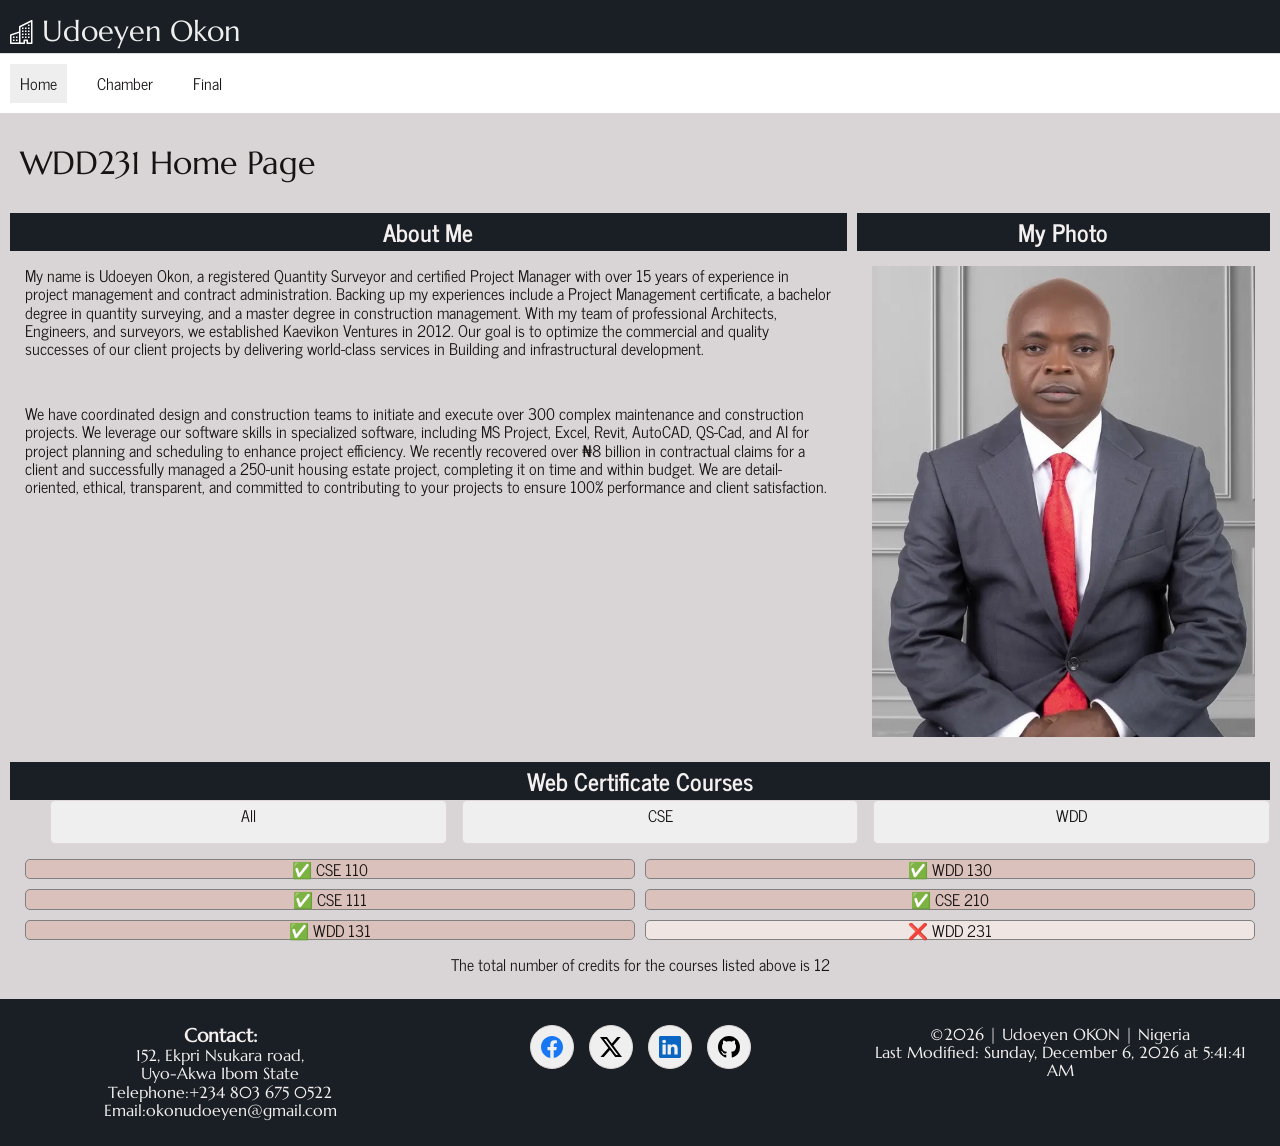
==== index.html @ faf33823 "Home page update" ====
<!DOCTYPE html>
<html lang="en">

<head>
    <meta charset="UTF-8">
    <meta name="viewport" content="width=device-width, initial-scale=1.0">
    <title>Web site-Wdd231-Web Front End Development-Udoeyen Okon</title>
    <meta name="description"
        content="My name is Udoeyen OKON. I am studying Web Web Front End Development (WDD231) and I am using this page for self introduction.">
    <meta name="author" content="Udoeyen Aniefiok Okon">
    <link rel="preconnect" href="https://fonts.googleapis.com">
    <link rel="preconnect" href="https://fonts.gstatic.com" crossorigin>
    <link href="https://fonts.googleapis.com/css2?family=News+Cycle&display=swap" rel="stylesheet">
    <link rel="preconnect" href="https://fonts.googleapis.com">
    <link rel="preconnect" href="https://fonts.gstatic.com" crossorigin>
    <link href="https://fonts.googleapis.com/css2?family=Marcellus&family=News+Cycle:wght@700&display=swap"
        rel="stylesheet">
    <link rel="stylesheet" href="styles/normalize.css">
    <link rel="stylesheet" href="styles/base.css">
    <link rel="stylesheet" href="styles/base-large.css">
    <script src="scripts/date.js" defer></script>
    <script src="scripts/navigation.js" defer></script>
    <script src="scripts/course.js" defer></script>
</head>

<body>
    <header>
        <img src="images/logo.svg" width="1" height="1" alt="logo">
        <span>Udoeyen Okon</span>
        <button id="ham-button" class="hamburger">Menu</button>
    </header>
    <nav id="nav-bar" class="navigation">
        <ul>
            <li class="active"><a href="#">Home</a></li>
            <li><a href="#">Chamber</a></li>
            <li><a href="#">Final</a></li>

        </ul>
    </nav>

    <main>

        <h1>WDD231 Home Page </h1>

        <section class="about-me">
            <h2>About Me</h2>
            <p>My name is Udoeyen Okon, a registered Quantity Surveyor and certified Project Manager with over 15 years
                of
                experience
                in project management and contract administration. Backing up my experiences include a Project
                Management
                certificate, a
                bachelor degree in quantity surveying, and a master degree in construction management.
                With my team of professional Architects, Engineers, and surveyors, we established Kaevikon Ventures in
                2012. Our
                goal is
                to optimize the commercial and quality successes of our client projects by delivering world-class
                services in
                Building
                and infrastructural development.</p>

            <p>We have coordinated design and construction teams to initiate and execute over 300 complex maintenance
                and
                construction
                projects. We leverage our software skills in specialized software, including MS Project, Excel, Revit,
                AutoCAD,
                QS-Cad,
                and AI for project planning and scheduling to enhance project efficiency. We recently recovered over ₦8
                billion in
                contractual claims for a client and successfully managed a 250-unit housing estate project, completing
                it on time
                and
                within budget. We are detail-oriented, ethical, transparent, and committed to contributing to your
                projects to
                ensure
                100% performance and client satisfaction.</p>
        </section>
        <section class="photo">
            <h2>My Photo</h2>
            <img src="images/potrait.webp" width="656" height="807" alt="My Photo" loading="lazy">
        </section>
        <section class="cert-courses">
            <h2>Web Certificate Courses</h2>
            <ul>
                <li><a href="#" id="all">All</a></li>
                <li><a href="#" id="cse">CSE</a></li>
                <li><a href="#" id="wdd">WDD</a></li>
            </ul>

            <div id="course-card"></div>

            <p id="credit"></p>

        </section>
    </main>
    <footer>
        <div>
            <h3>Contact:</h3>
            <p>152, Ekpri Nsukara road,</p>
            <p>Uyo-Akwa Ibom State</p>
            <p><span>Telephone:</span>+234 803 675 0522</p>
            <p><span>Email:</span>okonudoeyen@gmail.com</p>
        </div>

        <div class="social-media">
            <a href="https://web.facebook.com/login/" target="_blank"><img src="images/facebook.svg" alt="facebook"
                    width="16" height="16"></a>
            <a href="https://x.com/twitt_login?lang=en" target="_blank"><img src="images/twitter-x.svg"
                    alt="Twitter twitter-x" width="16" height="16"></a>
            <a href="https://www.linkedin.com/in/udoeyen-okon-a13135124/" target="_blank"><img src="images/linkedin.svg"
                    alt="linkedin" width="16" height="16"></a>
            <a href="https://github.com/UdoeyenOkon" target="_blank"><img src="images/github.svg" alt="Github"
                    width="16" height="16"></a>

        </div>

        <div>
            <p>©<span id="CurrentYear"></span> | Udoeyen OKON | Nigeria</p>
            <p class="modified">Last Modified: <span id="LastModified"></span></p>
        </div>
    </footer>
</body>

</html>
---- styles/base.css ----
:root {
    --header-footer-background: #191f24;
    --main-page-background: #D9D4D5;
    --text-on-header-footer: #f5f0f0;
    --text-on-main-page: #161313;
    --button: #605c5c;
    --text-on-button: #efefef;
}

* {
    margin: 0;
    box-sizing: border-box;
}

body {
    font-family: "News Cycle", sans-serif;
    font-weight: 400;
    font-style: normal;
    /* min-width: 320px; */
}

h1,
header,
footer {
    font-family: "Marcellus", serif;
    font-weight: 400;
    font-style: normal;
}


/* HEADER */
header {
    display: grid;
    grid-template-columns: 24PX auto 80px;
    padding: 15px 0 5px 10px;
    align-items: end;
    border-bottom: solid 1px #ddd;
    column-gap: 8px;
    background-color: var(--header-footer-background);
    color: var(--text-on-header-footer);
}

header img {
    display: block;
    width: 100%;
    height: auto;
    padding-bottom: 4px;
}

header span {
    font-size: 1.8rem;
    color: #eee;
}

/* HAMBURGER NAVIGATION */
.hamburger {
    background: none;
    border: none;
    color: white;
    cursor: pointer;
}

.hamburger::before {
    content: "\2630";
}

.hamburger.show::before {
    content: "\00D7";
    /* font-size: 1.5rem; */
}

/* NAVIGATION */
.navigation {
    display: none;
}

.navigation.show {
    display: block;
}

.navigation ul {
    list-style-type: none;
    margin: 0;
    padding: 10px;
}

.navigation a {
    display: block;
    padding: 10px;
    text-decoration: none;
    border-bottom: solid 1px #dfd7d7;
    color: var(--text-on-main-page);
    text-align: start;
}

.navigation li.active {
    background-color: #eee;
}

.navigation a:hover {
    text-decoration: overline;
}


/* FOOTER */
footer {
    padding: 1rem 10px;
    text-align: center;
    background-color: var(--header-footer-background);
    color: var(--text-on-header-footer);

}

.social-media {
    display: flex;
    justify-content: center;
    column-gap: 15px;
}

.social-media a {
    display: flex;
    border: solid 1px #dfd7d7;
    width: 44px;
    height: 44px;
    align-items: center;
    justify-content: center;
    border-radius: 22px;
    background-color: var(--text-on-button);
}

.social-media img {
    width: 22px;
    height: 22px;
}

.social-media a:hover {
    background-color: #dbc1bb;
}

footer div {
    padding: 10px;
}

/* Certificate */
.cert-courses ul {
    display: flex;
    flex-direction: row;
    justify-content: center;
    column-gap: 15px;
}

.cert-courses a {
    display: block;
    border: solid 1px #dfd7d7;
    align-items: center;
    justify-content: center;
    background-color: var(--text-on-button);
    padding: 5px;
    text-decoration: none;
    border-radius: 5px;
    text-align: center;
    height: 44px;
    color: var(--text-on-main-page);
}

.cert-courses li {
    list-style-type: none;
    flex: 1 1 100%;
}

.cert-courses a:hover {
    background-color: #dbc1bb;
}

#course-card {
    display: grid;
    grid-template-columns: 1fr;
    text-align: center;
    padding: 15px;
    gap: 10px;
}

.completed {
    background-color: #dbc1bb;
    display: block;
    border: solid 1px grey;
    border-radius: 5px;
}

.not-completed {
    background-color: #efe6e4;
    display: block;
    border: solid 1px grey;
    border-radius: 5px;
}

#credit {
    text-align: center;
    padding-bottom: 15px;
}


/* Main*/

h1 {
    margin-left: 10px;
}

.about-me p {
    margin-bottom: 1em;
    padding: 15px;
    /* text-indent: 2em; */
}

h2 {
    background-color: var(--header-footer-background);
    color: var(--text-on-header-footer);
    padding: 5px;
    text-align: center;
}

main {
    display: grid;
    padding: 10px;
    background-color: var(--main-page-background);
    color: var(--text-on-main-page);
}

.photo img {
    width: 100%;
    height: auto;
    padding: 15px;
    /* width: 300px;
    height: 400px;
    object-fit: cover;
    padding: 15px; */
    margin: 0 auto;
    display: block;
}
---- styles/base-large.css ----
@media (min-width: 660px) {

    .hamburger {
        display: none;
    }

    header {
        grid-template-columns: 24PX auto;
    }

    body {
        /* max-width: 1000px; */
        margin: 0 auto;
    }

    .navigation {
        display: block;
        border-bottom: solid 1px #dfd7d7;
    }

    .navigation ul {
        display: flex;
        column-gap: 20px;
    }

    .navigation a {
        border: none;
    }


    /* FOOTER */
    footer {
        display: grid;
        grid-template-columns: 1fr 1fr 1fr;
    }


    /* Main */
        main {
            grid-template-columns: 1fr 1fr 1fr;
            gap: 10px;
        }

        h1 {
            grid-column: span 3;
            grid-row: 1/2;
        }

        .about-me {
            grid-column: 1/3;
            grid-row: 2/3;
        }

        .photo {
            grid-column: 3/4;
            grid-row: 2/3;
        }

        .cert-courses {
            grid-column: span 3;
            grid-row: 3/4;
        }

        #course-card {
            grid-template-columns: 1fr 1fr;
        }
}
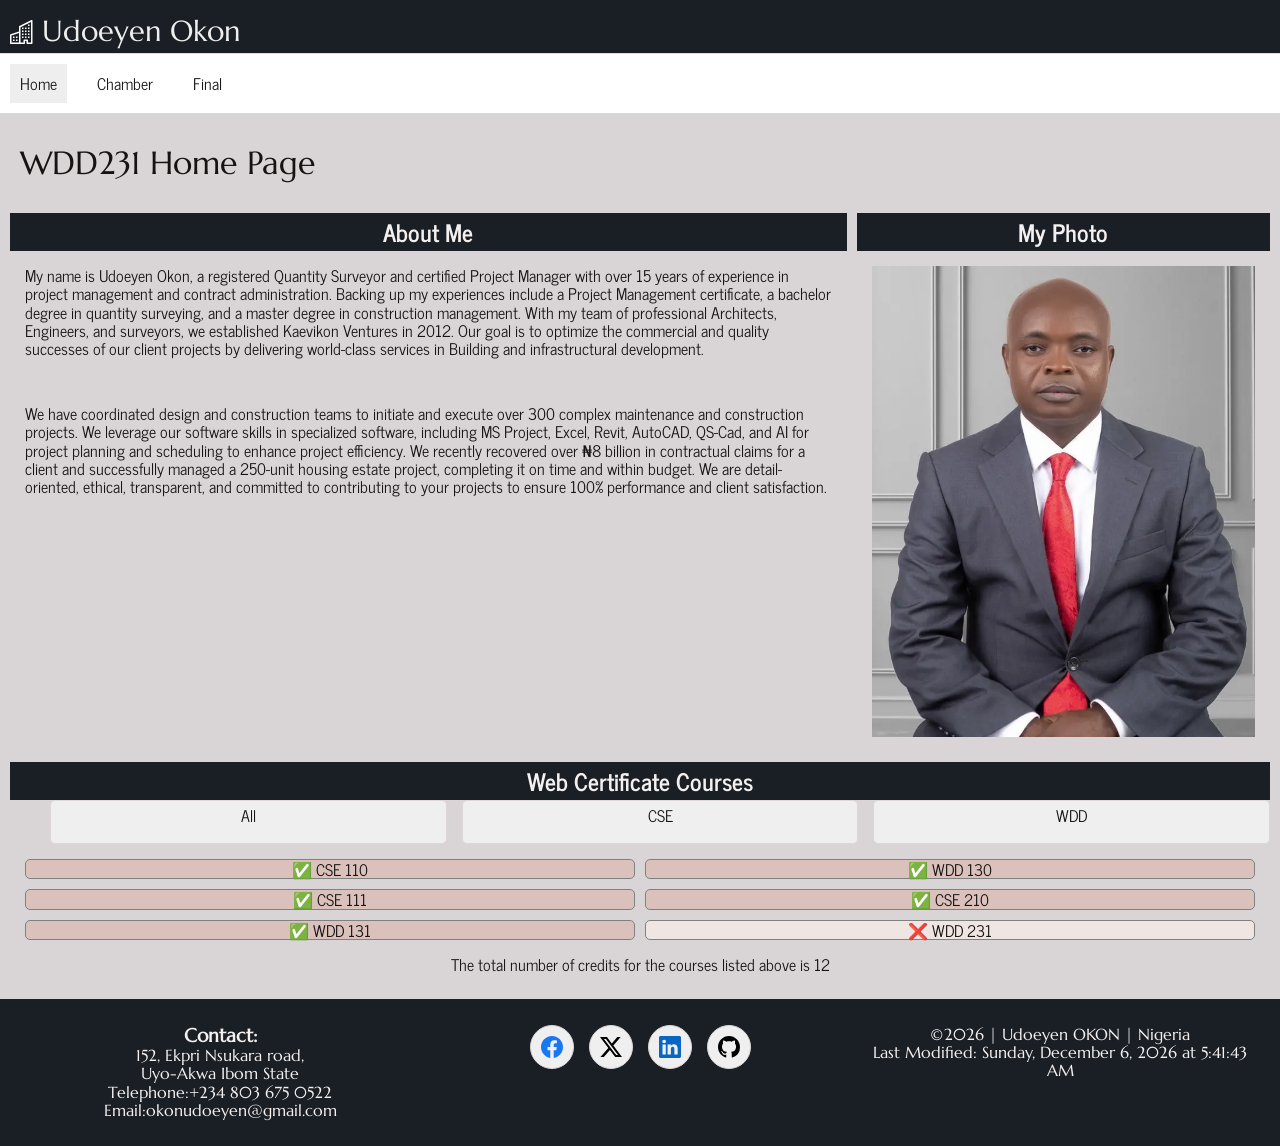
==== commit b44c27dc: "directory updates" ====
--- a/index.html
+++ b/index.html
@@ -77,7 +77,7 @@
         </section>
         <section class="photo">
             <h2>My Photo</h2>
-            <img src="images/potrait.webp" width="656" height="807" alt="My Photo" loading="lazy">
+            <img src="images/potrait.webp" width="300" height="400" alt="My Photo" loading="lazy">
         </section>
         <section class="cert-courses">
             <h2>Web Certificate Courses</h2>
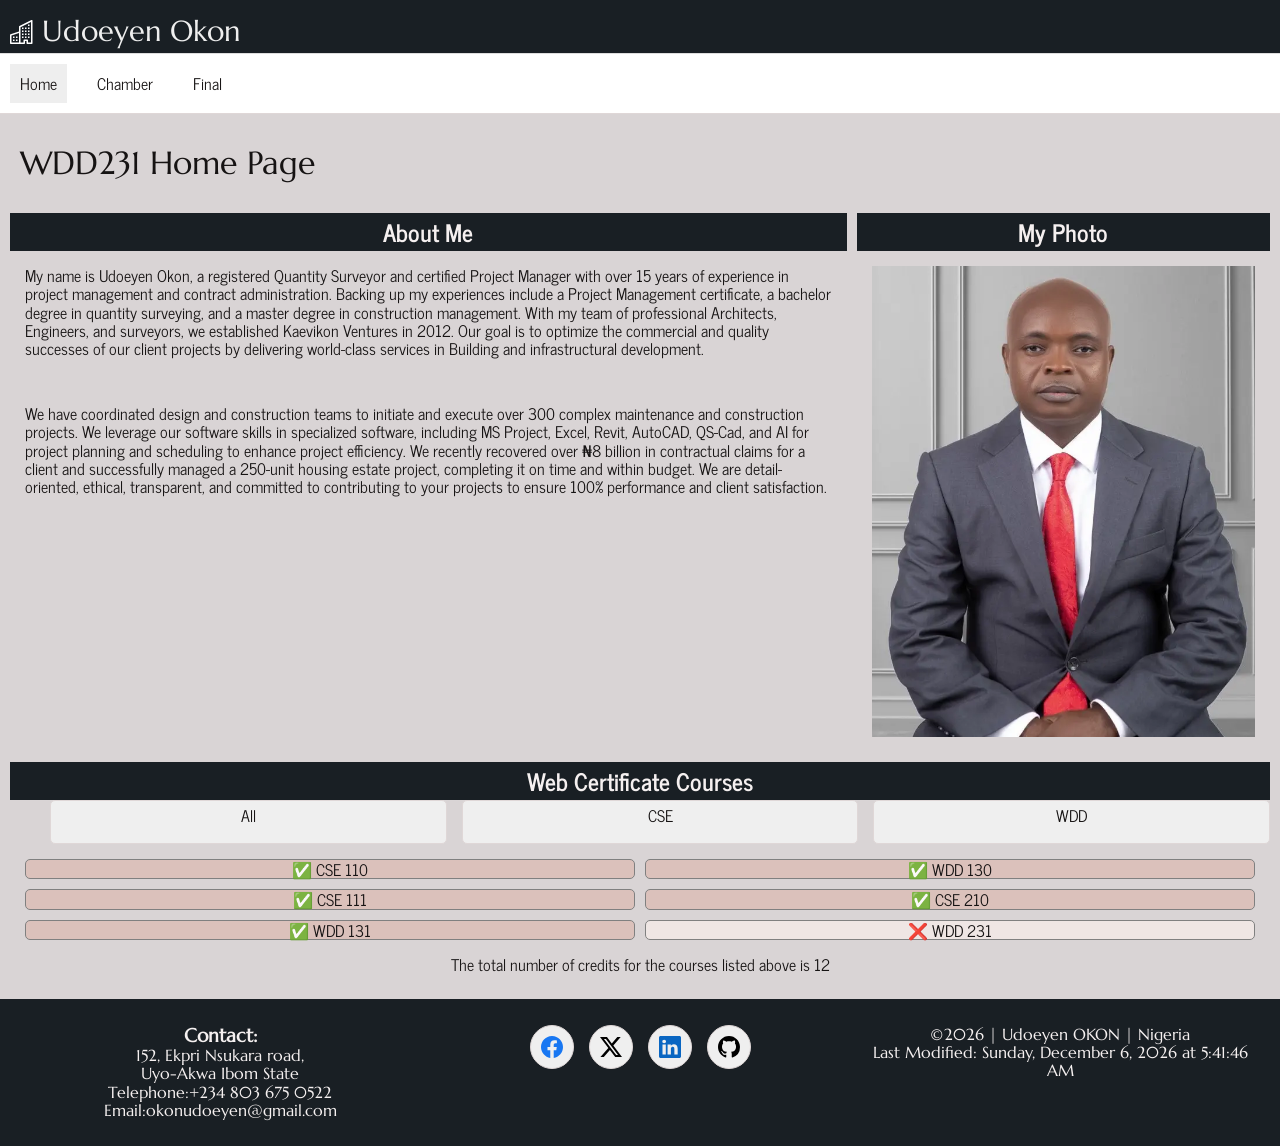
==== commit a46b5dca: "Homepage updated" ====
--- a/index.html
+++ b/index.html
@@ -36,7 +36,7 @@
             <li><a href="#">Final</a></li>
 
         </ul>
-    </nav>
+    </nav> 
 
     <main>
 
@@ -92,6 +92,9 @@
             <p id="credit"></p>
 
         </section>
+
+        <dialog id="course-details"></dialog>
+        
     </main>
     <footer>
         <div>
--- a/styles/base.css
+++ b/styles/base.css
@@ -236,4 +236,27 @@
     padding: 15px; */
     margin: 0 auto;
     display: block;
+}
+
+/* Dialog box  ............................................................*/
+dialog {
+    border: 1px solid rgb(0 0 0 / 10%);
+    border-radius: .25rem;
+    padding: 1rem;
+    background-color: #fff;
+    box-shadow: 0 0 3rem #777;
+    width: 90%;
+    max-width: 600px;
+}
+
+::backdrop {
+    background-color: rgb(0 0 0 / 50%);
+}
+
+dialog button {
+    position: absolute;
+    top: 23px;
+    right: 23px;
+    padding: .5rem 1rem;
+    border: 1px solid rgb(0 0 0 / 10%);
 }
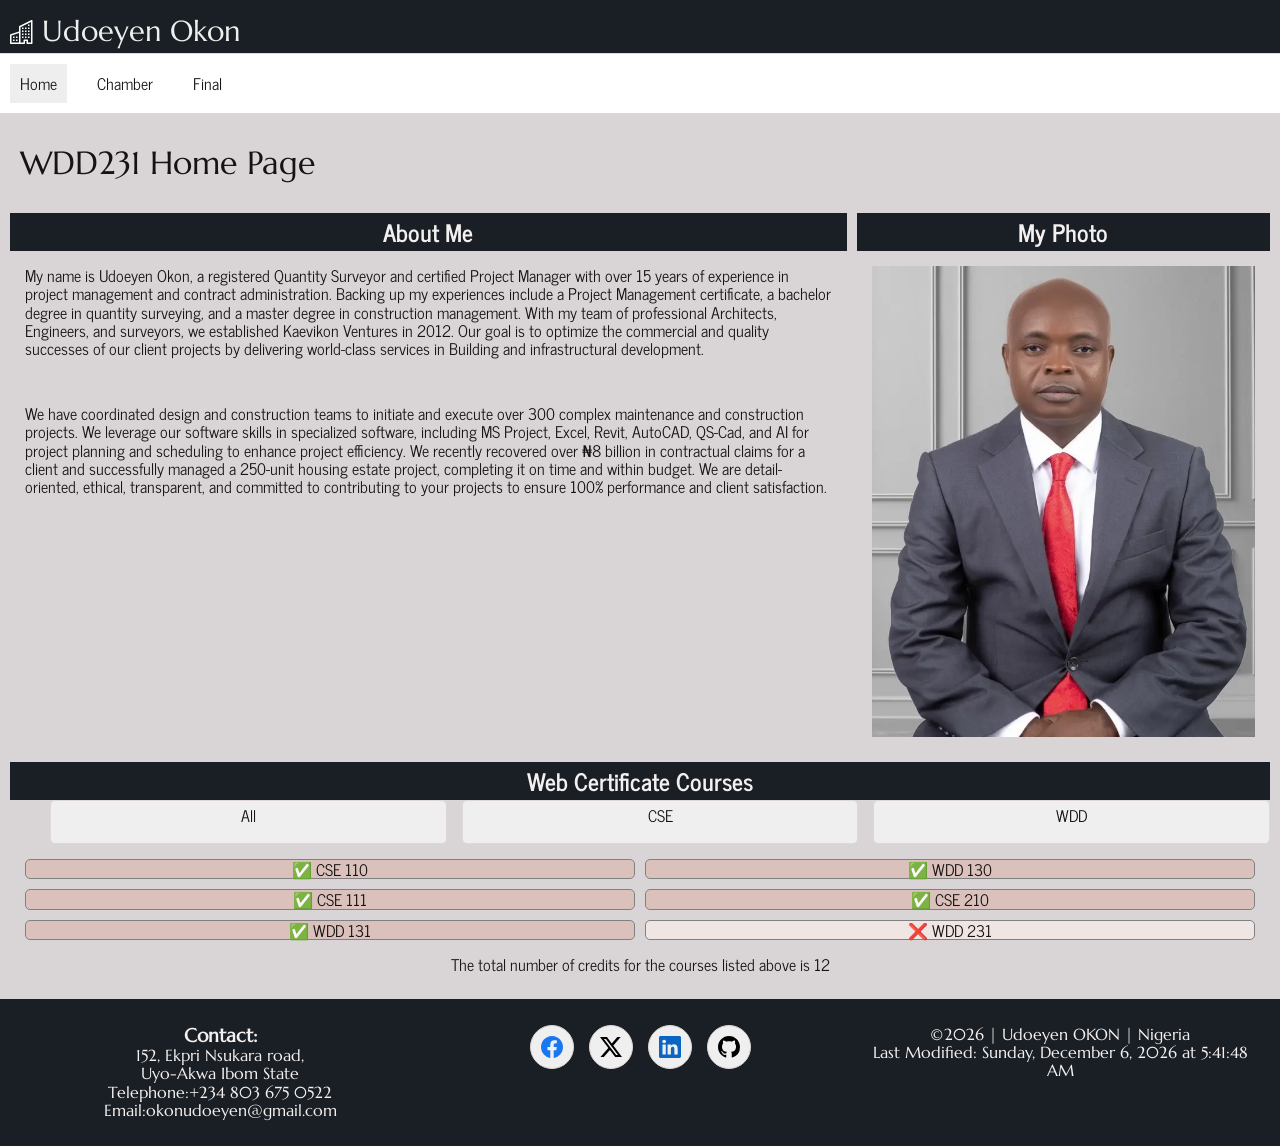
==== commit cf0aa961: "Chamber page updated" ====
--- a/index.html
+++ b/index.html
@@ -27,7 +27,7 @@
     <header>
         <img src="images/logo.svg" width="1" height="1" alt="logo">
         <span>Udoeyen Okon</span>
-        <button id="ham-button" class="hamburger">Menu</button>
+        <button id="ham-button" class="hamburger"></button>
     </header>
     <nav id="nav-bar" class="navigation">
         <ul>
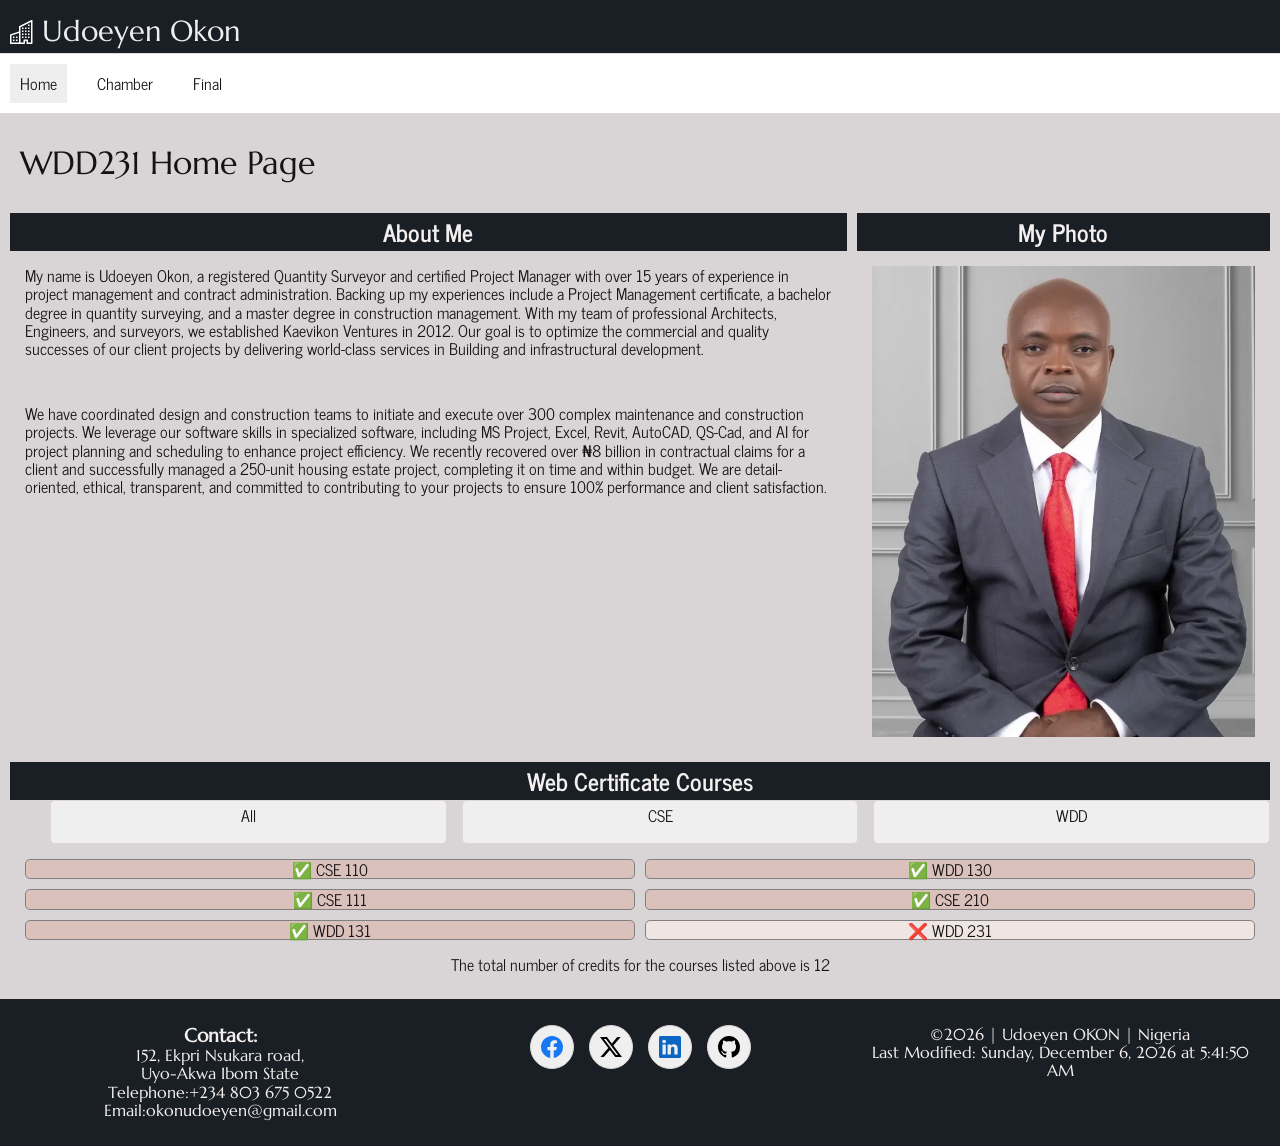
==== commit 49b2e69b: "Page updates" ====
--- a/index.html
+++ b/index.html
@@ -79,6 +79,7 @@
             <h2>My Photo</h2>
             <img src="images/potrait.webp" width="300" height="400" alt="My Photo" loading="lazy">
         </section>
+        
         <section class="cert-courses">
             <h2>Web Certificate Courses</h2>
             <ul>
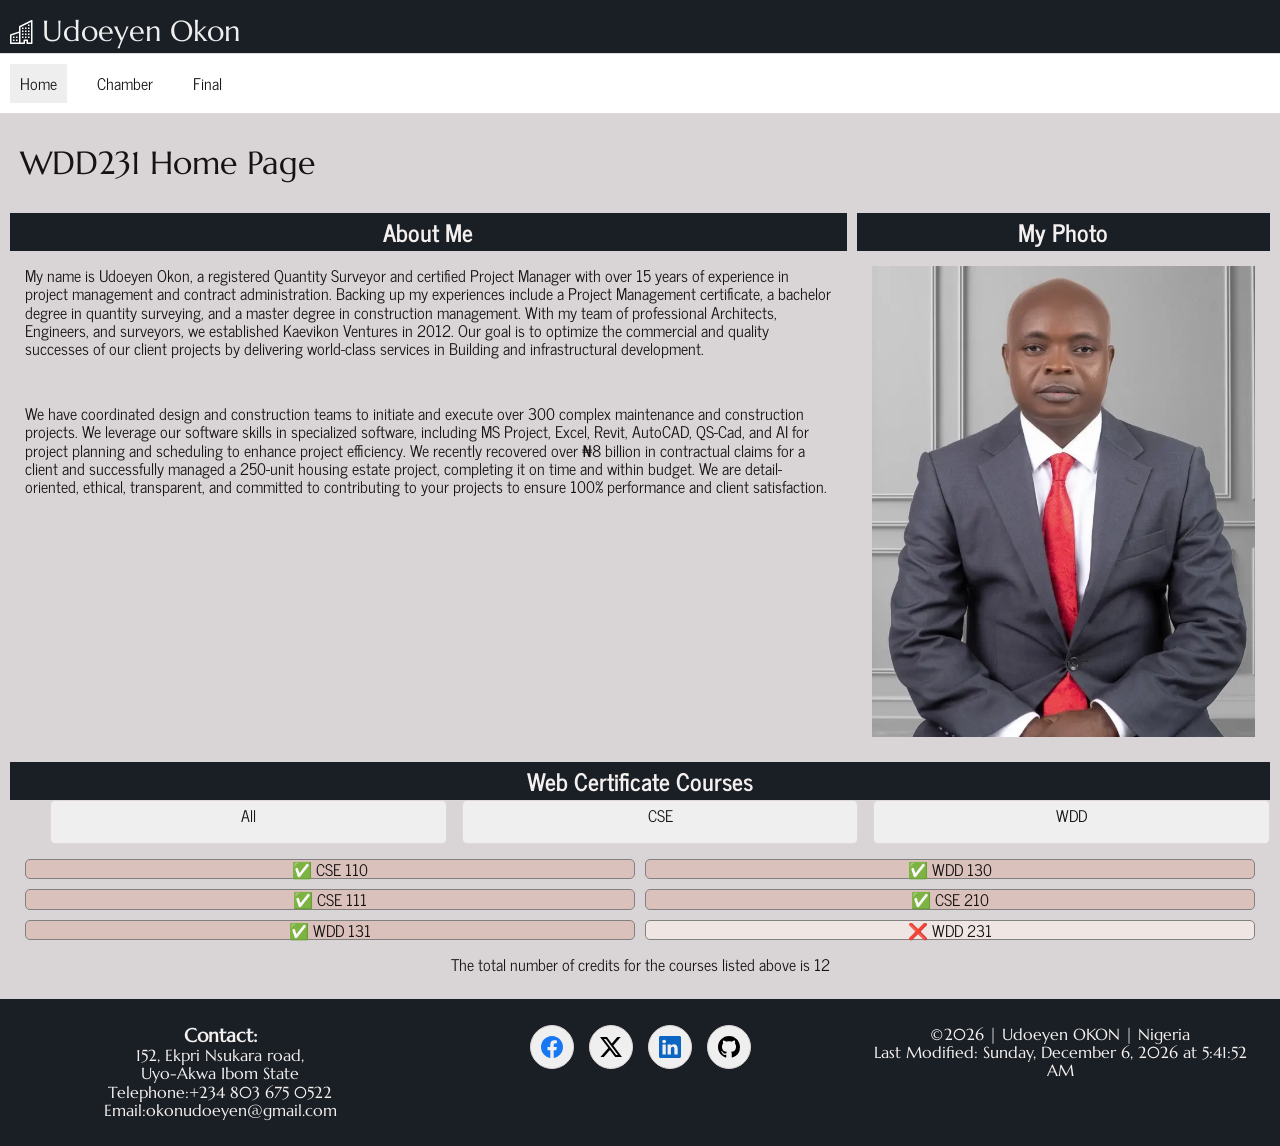
==== commit 3c3e87a7: "final project updates" ====
--- a/index.html
+++ b/index.html
@@ -31,12 +31,12 @@
     </header>
     <nav id="nav-bar" class="navigation">
         <ul>
-            <li class="active"><a href="#">Home</a></li>
-            <li><a href="#">Chamber</a></li>
-            <li><a href="#">Final</a></li>
+            <li class="active"><a href="index.html">Home</a></li>
+            <li><a href="/chamber/index.html">Chamber</a></li>
+            <li><a href="/final-project/index.html">Final</a></li>
 
         </ul>
-    </nav> 
+    </nav>
 
     <main>
 
@@ -79,7 +79,7 @@
             <h2>My Photo</h2>
             <img src="images/potrait.webp" width="300" height="400" alt="My Photo" loading="lazy">
         </section>
-        
+
         <section class="cert-courses">
             <h2>Web Certificate Courses</h2>
             <ul>
@@ -95,7 +95,7 @@
         </section>
 
         <dialog id="course-details"></dialog>
-        
+
     </main>
     <footer>
         <div>
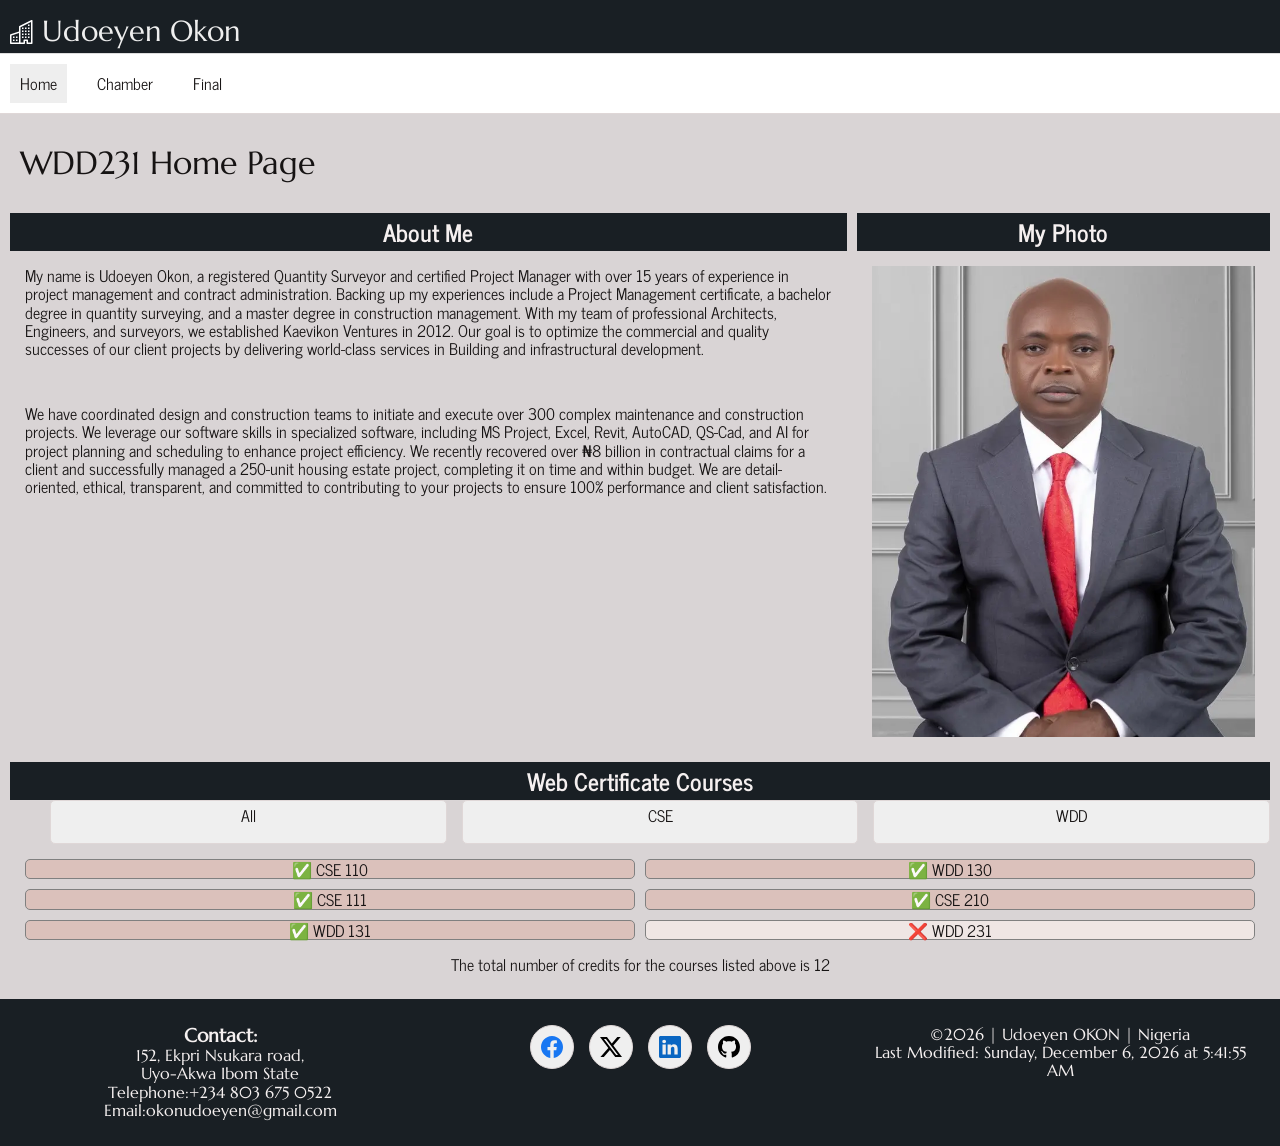
==== commit c5e38c7b: "course site updated" ====
--- a/index.html
+++ b/index.html
@@ -32,8 +32,8 @@
     <nav id="nav-bar" class="navigation">
         <ul>
             <li class="active"><a href="index.html">Home</a></li>
-            <li><a href="/chamber/index.html">Chamber</a></li>
-            <li><a href="/final-project/index.html">Final</a></li>
+            <li><a href="/chamber/index.html" target="_blank">Chamber</a></li>
+            <li><a href="/final-project/index.html" target="_blank">Final</a></li>
 
         </ul>
     </nav>
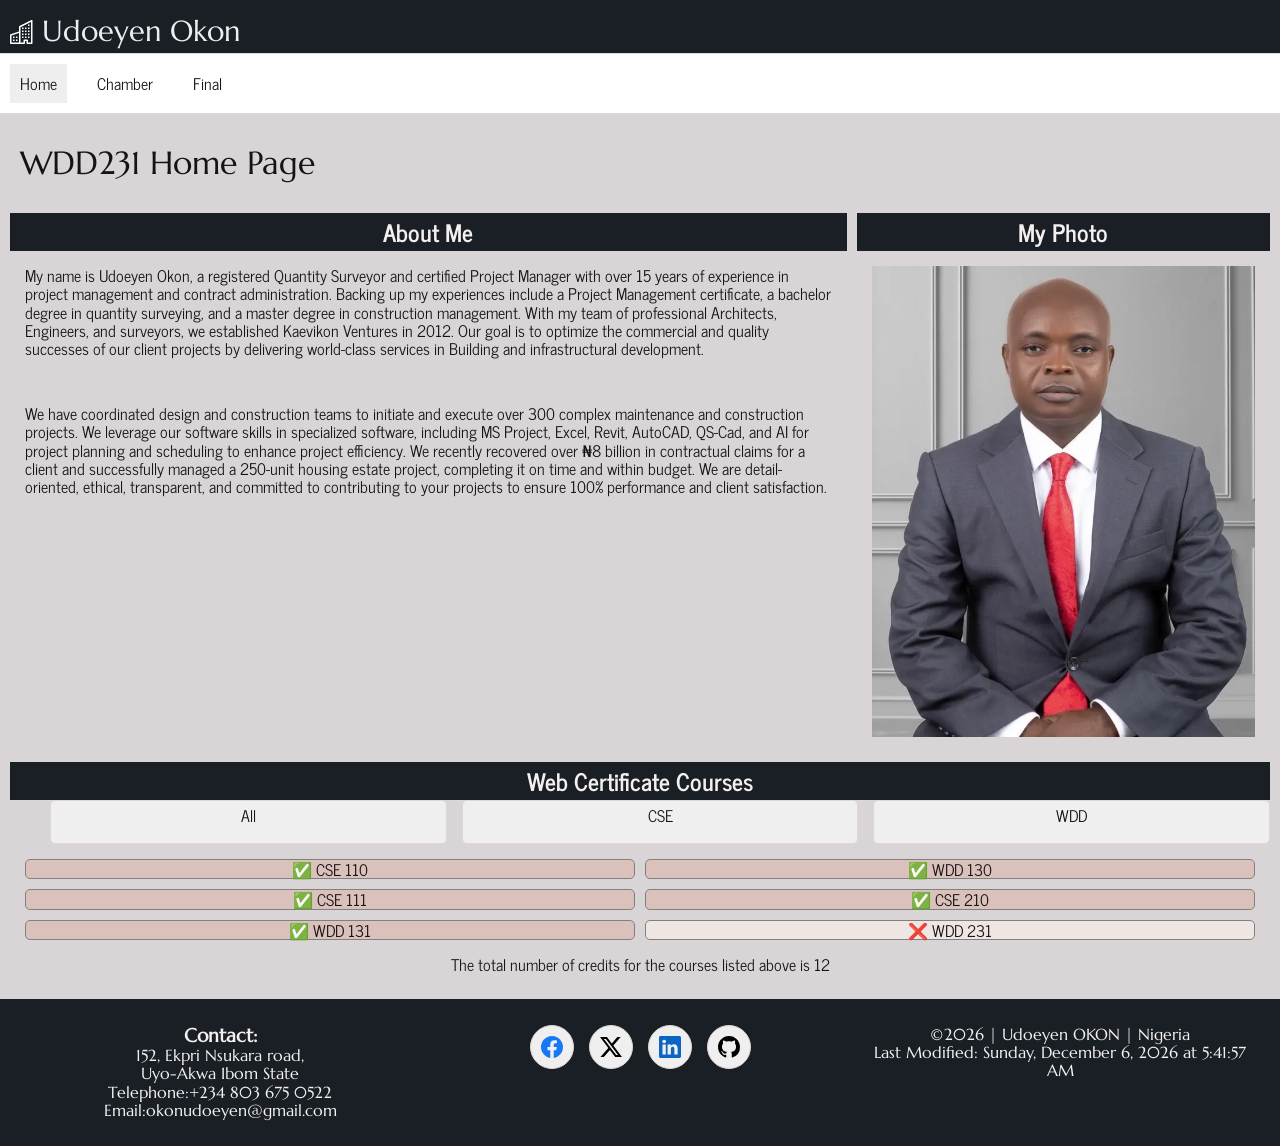
==== commit b4ff578c: "course home page updates" ====
--- a/index.html
+++ b/index.html
@@ -32,8 +32,8 @@
     <nav id="nav-bar" class="navigation">
         <ul>
             <li class="active"><a href="index.html">Home</a></li>
-            <li><a href="/chamber/index.html" target="_blank">Chamber</a></li>
-            <li><a href="/final-project/index.html" target="_blank">Final</a></li>
+            <li><a href="https://udoeyenokon.github.io/wdd231/chamber/index.html" target="_blank">Chamber</a></li>
+            <li><a href="https://udoeyenokon.github.io/wdd231/final-project/index.html" target="_blank">Final</a></li>
 
         </ul>
     </nav>
